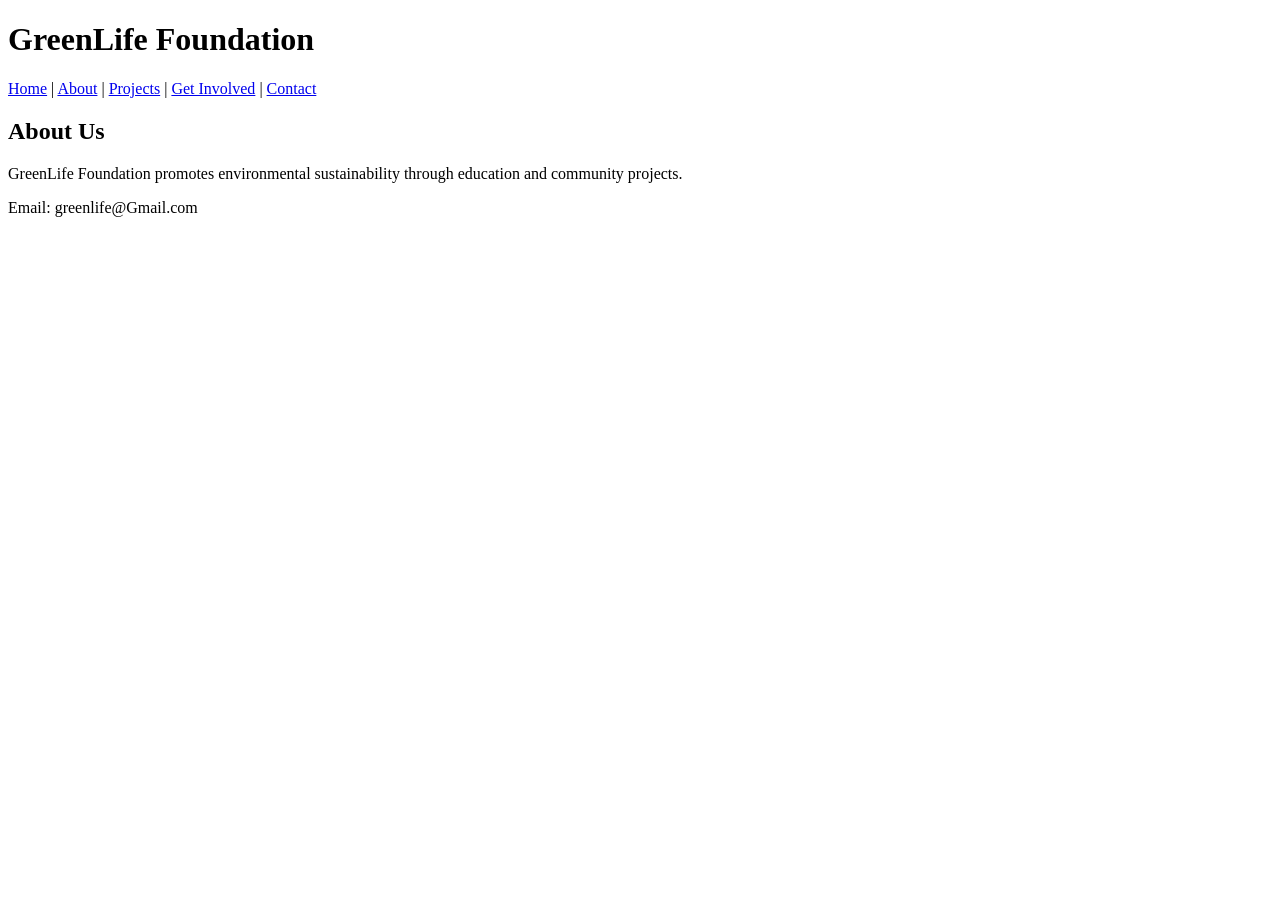
==== About.html @ cb0f6781 "Initial commit" ====
<!DOCTYPE html>
<head>
    <title>About - GreenLife</title>
</head>
<body>

<header>
    <h1>GreenLife Foundation</h1>
    <nav>
        <a href="index.html">Home</a> |
        <a href="about.html">About</a> |
        <a href="projects.html">Projects</a> |
        <a href="get involved.html">Get Involved</a> |
        <a href="contact.html">Contact</a>
    </nav>
</header>

<main>
    <h2>About Us</h2>
    <p>GreenLife Foundation promotes environmental sustainability through education and community projects.</p>
</main>

<footer>
    <p>Email: greenlife@Gmail.com</p>
</footer>

</body>
</html>
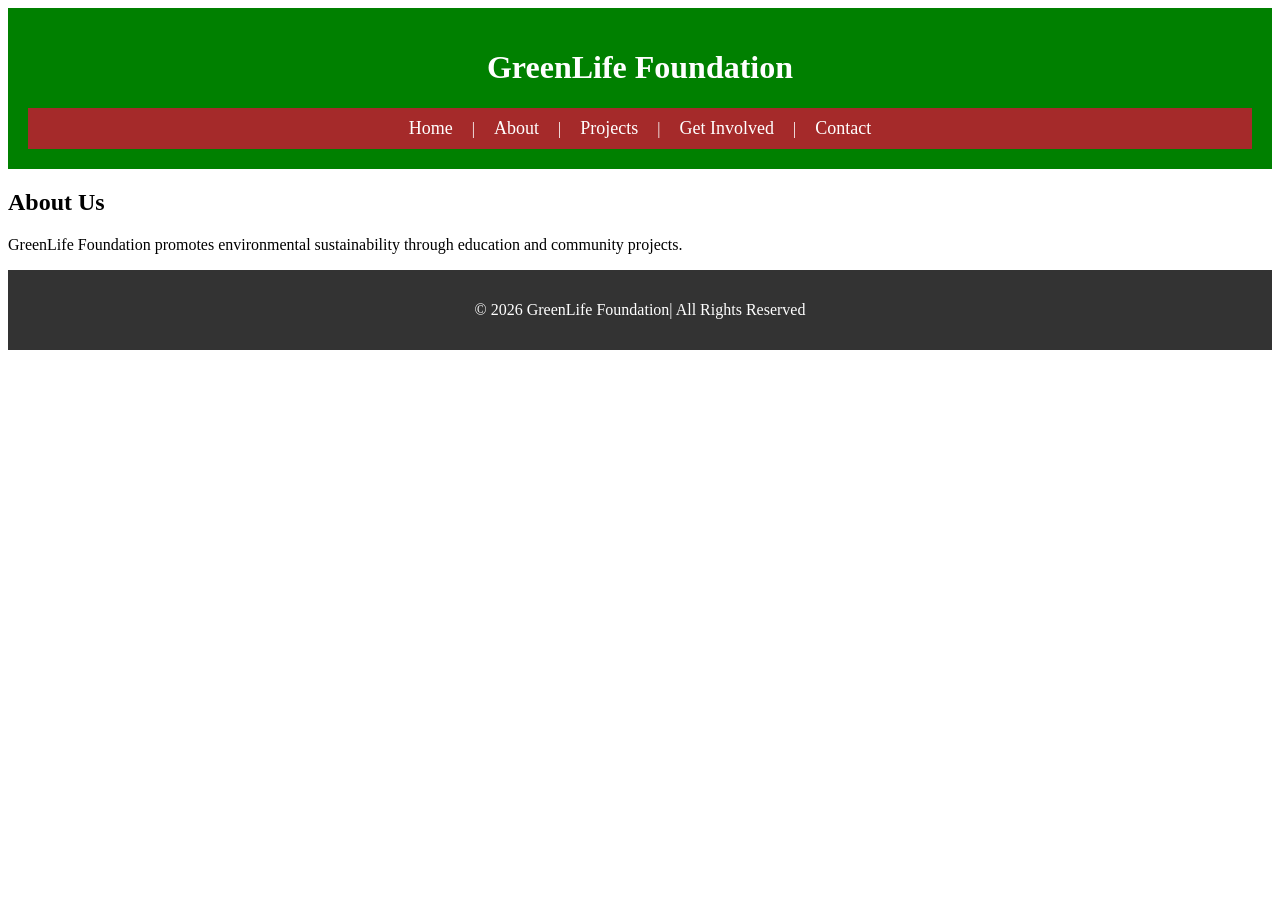
==== commit bb255d6c: "2" ====
--- a/About.html
+++ b/About.html
@@ -1,6 +1,7 @@
 <!DOCTYPE html>
 <head>
     <title>About - GreenLife</title>
+     <link rel="stylesheet" type="text/css" href="Style.css">
 </head>
 <body>
 
@@ -20,9 +21,11 @@
     <p>GreenLife Foundation promotes environmental sustainability through education and community projects.</p>
 </main>
 
-<footer>
-    <p>Email: greenlife@Gmail.com</p>
-</footer>
+<!-- FOOTER -->
+    <footer>
+        <p>©️ 2026 GreenLife Foundation| All Rights Reserved</p>
+    </footer>
+
 
 </body>
 </html>
--- a/Style.css
+++ b/Style.css
@@ -0,0 +1,97 @@
+<!DOCTYPE html>
+    
+    <style>
+
+        /* BODY */
+        body{
+            margin: 0;
+            font-family: Arial, sans-serif;
+            background-color: #f4f4f4;
+        }
+
+        /* HEADER */
+        header{
+            background-color: green;
+            color: white;
+            padding: 20px;
+            text-align: center;
+        }
+
+        /* NAVIGATION */
+        nav{
+            background-color: brown;
+            padding: 10px;
+            text-align: center;
+        }
+
+        nav a{
+            color: white;
+            text-decoration: none;
+            margin: 15px;
+            font-size: 18px;
+        }
+
+        nav a:hover{
+            color: orange;
+        }
+
+        /* HERO SECTION */
+        .hero{
+            background-color: #d9b38c;
+            text-align: center;
+            padding: 60px 20px;
+        }
+
+        .hero h1{
+            font-size: 40px;
+            margin-bottom: 10px;
+        }
+
+        .hero p{
+            font-size: 18px;
+        }
+
+        /* CONTENT SECTION */
+        .container{
+            width: 80%;
+            margin: auto;
+            padding: 40px 0;
+        }
+
+        .card{
+            background-color: white;
+            padding: 20px;
+            margin-bottom: 20px;
+            border-radius: 10px;
+            box-shadow: 0px 2px 5px rgba(0,0,0,0.2);
+        }
+
+        .card h2{
+            color: brown;
+        }
+
+        /* BUTTON */
+        .btn{
+            display: inline-block;
+            background-color: brown;
+            color: white;
+            padding: 10px 20px;
+            text-decoration: none;
+            border-radius: 5px;
+        }
+
+        .btn:hover{
+            background-color: darkred;
+        }
+
+        /* FOOTER */
+        footer{
+            background-color: #333;
+            color: white;
+            text-align: center;
+            padding: 15px;
+        }
+
+    </style>
+
+</html>
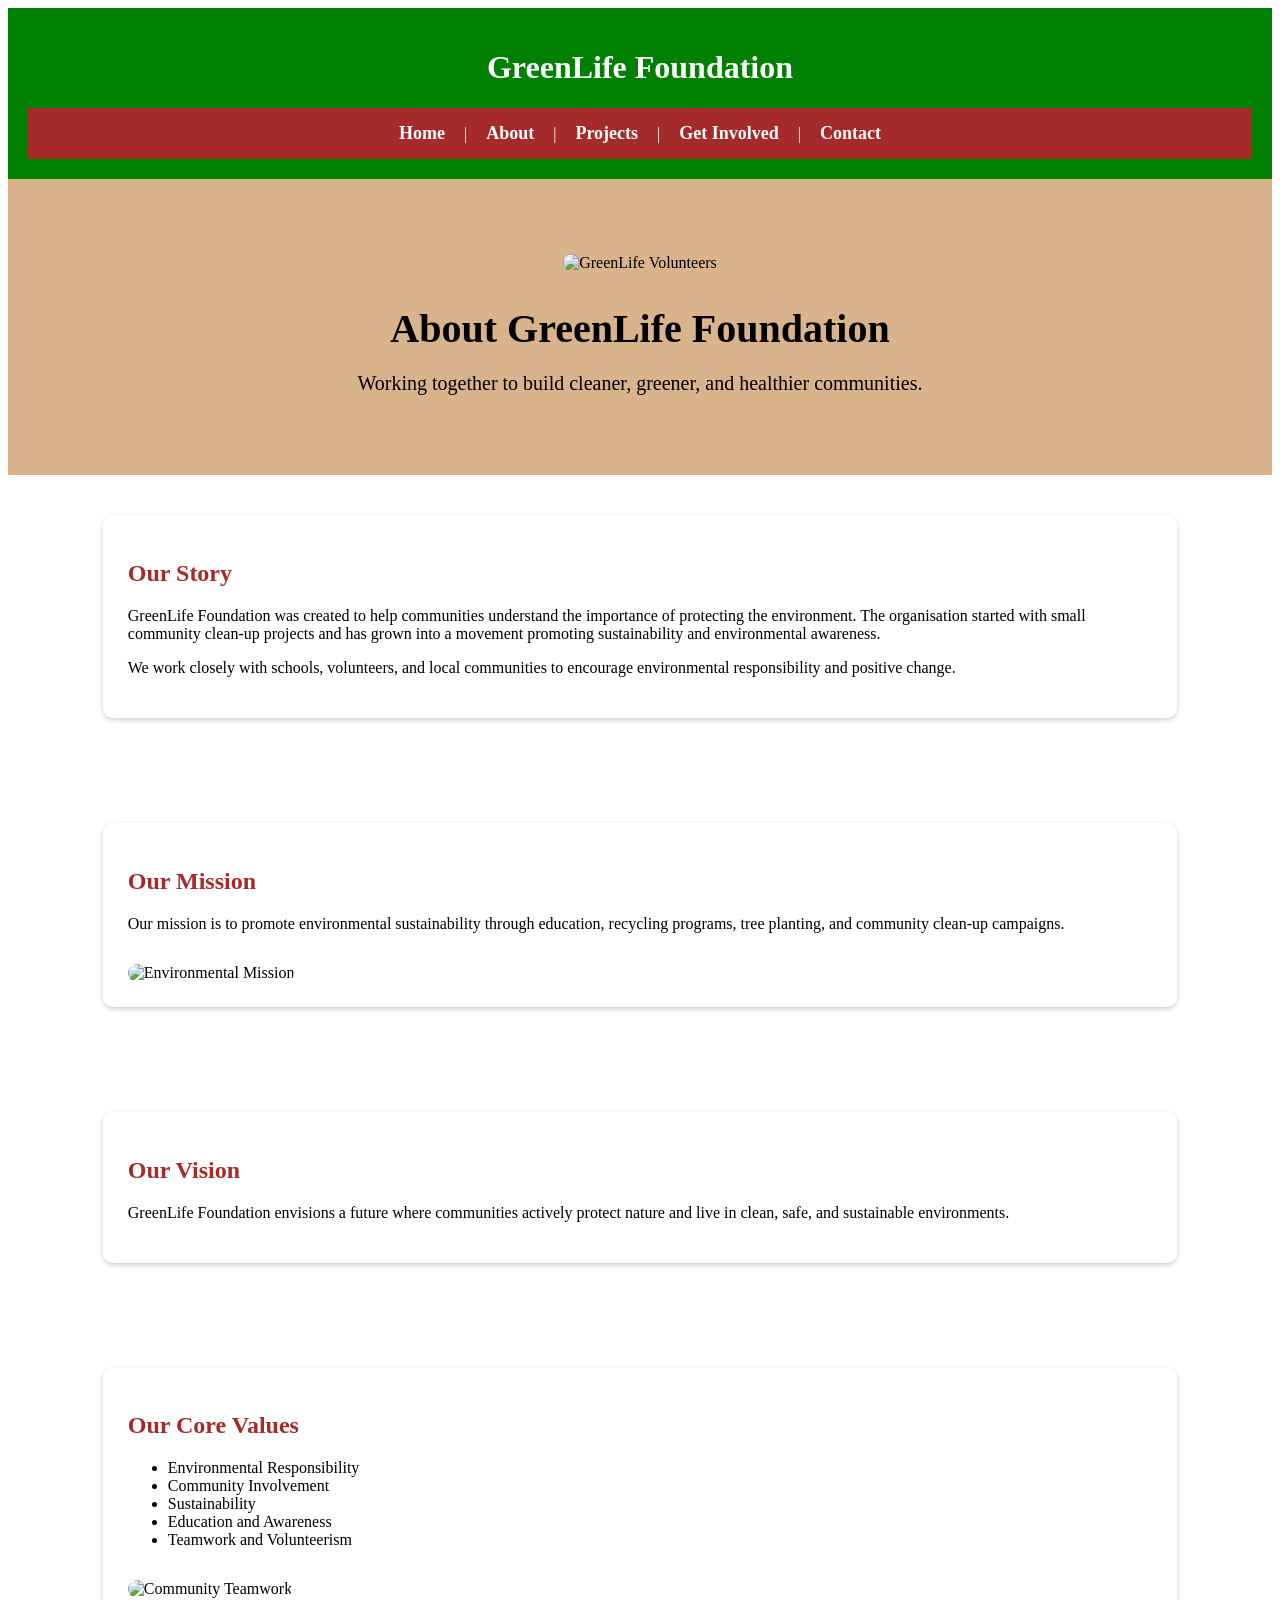
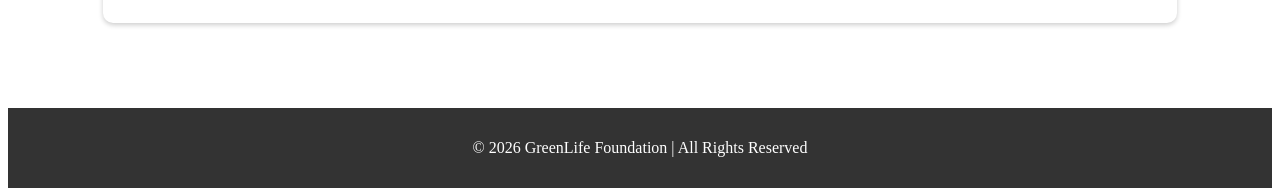
==== commit a148850d: "4" ====
--- a/About.html
+++ b/About.html
@@ -1,31 +1,137 @@
 <!DOCTYPE html>
+
 <head>
+
     <title>About - GreenLife</title>
-     <link rel="stylesheet" type="text/css" href="Style.css">
+
+    <link rel="stylesheet" type="text/css" href="Style.css">
+
 </head>
+
 <body>
 
-<header>
-    <h1>GreenLife Foundation</h1>
-    <nav>
-        <a href="index.html">Home</a> |
-        <a href="about.html">About</a> |
-        <a href="projects.html">Projects</a> |
-        <a href="get involved.html">Get Involved</a> |
-        <a href="contact.html">Contact</a>
-    </nav>
-</header>
+    <!-- HEADER -->
+    <header>
 
-<main>
-    <h2>About Us</h2>
-    <p>GreenLife Foundation promotes environmental sustainability through education and community projects.</p>
-</main>
+        <h1>GreenLife Foundation</h1>
 
-<!-- FOOTER -->
+        <nav>
+            <a href="home.html">Home</a> |
+            <a href="about.html">About</a> |
+            <a href="projects.html">Projects</a> |
+            <a href="get-involved.html">Get Involved</a> |
+            <a href="contact.html">Contact</a>
+        </nav>
+
+    </header>
+
+    <main>
+
+        <!-- ABOUT HERO -->
+        <section class="hero">
+            
+            <img src="images/about.jpg" alt="GreenLife Volunteers">
+
+            <h1>About GreenLife Foundation</h1>
+
+            <p>
+                Working together to build cleaner,
+                greener, and healthier communities.
+            </p>
+
+        </section>
+
+        <!-- OUR STORY -->
+        <section class="container">
+
+            <div class="card">
+
+                <h2>Our Story</h2>
+
+                <p>
+                    GreenLife Foundation was created to help communities
+                    understand the importance of protecting the environment.
+                    The organisation started with small community clean-up
+                    projects and has grown into a movement promoting
+                    sustainability and environmental awareness.
+                </p>
+
+                <p>
+                    We work closely with schools, volunteers,
+                    and local communities to encourage environmental
+                    responsibility and positive change.
+                </p>
+
+            </div>
+
+        </section>
+
+        <!-- MISSION -->
+        <section class="container">
+
+            <div class="card">
+
+                <h2>Our Mission</h2>
+
+                <p>
+                    Our mission is to promote environmental sustainability
+                    through education, recycling programs, tree planting,
+                    and community clean-up campaigns.
+                </p>
+
+                <img src="images/project1.jpg" alt="Environmental Mission">
+
+            </div>
+
+        </section>
+
+        <!-- VISION -->
+        <section class="container">
+
+            <div class="card">
+
+                <h2>Our Vision</h2>
+
+                <p>
+                    GreenLife Foundation envisions a future where
+                    communities actively protect nature and live
+                    in clean, safe, and sustainable environments.
+                </p>
+
+            </div>
+
+        </section>
+
+        <!-- VALUES -->
+        <section class="container">
+
+            <div class="card">
+
+                <h2>Our Core Values</h2>
+
+                <ul>
+                    <li>Environmental Responsibility</li>
+                    <li>Community Involvement</li>
+                    <li>Sustainability</li>
+                    <li>Education and Awareness</li>
+                    <li>Teamwork and Volunteerism</li>
+                </ul>
+
+                <img src="images/project2.jpg" alt="Community Teamwork">
+
+            </div>
+
+        </section>
+
+    </main>
+
+    <!-- FOOTER -->
     <footer>
-        <p>©️ 2026 GreenLife Foundation| All Rights Reserved</p>
+
+        <p>©️ 2026 GreenLife Foundation | All Rights Reserved</p>
+
     </footer>
 
+</body>
 
-</body>
 </html>
--- a/Style.css
+++ b/Style.css
@@ -1,97 +1,158 @@
 <!DOCTYPE html>
-    
-    <style>
+   /* BODY */
+body{
+    margin: 0;
+    font-family: Arial, sans-serif;
+    background-color: #f4f4f4;
+    color: #333;
+}
 
-        /* BODY */
-        body{
-            margin: 0;
-            font-family: Arial, sans-serif;
-            background-color: #f4f4f4;
-        }
+/* HEADER */
+header{
+    background-color: green;
+    color: white;
+    padding: 20px;
+    text-align: center;
+}
 
-        /* HEADER */
-        header{
-            background-color: green;
-            color: white;
-            padding: 20px;
-            text-align: center;
-        }
+/* NAVIGATION */
+nav{
+    background-color: brown;
+    padding: 15px;
+    text-align: center;
+}
 
-        /* NAVIGATION */
-        nav{
-            background-color: brown;
-            padding: 10px;
-            text-align: center;
-        }
+nav a{
+    color: white;
+    text-decoration: none;
+    margin: 15px;
+    font-size: 18px;
+    font-weight: bold;
+}
 
-        nav a{
-            color: white;
-            text-decoration: none;
-            margin: 15px;
-            font-size: 18px;
-        }
+nav a:hover{
+    color: orange;
+}
 
-        nav a:hover{
-            color: orange;
-        }
+/* HERO SECTION */
+.hero{
+    background-color: #d9b38c;
+    text-align: center;
+    padding: 60px 20px;
+}
 
-        /* HERO SECTION */
-        .hero{
-            background-color: #d9b38c;
-            text-align: center;
-            padding: 60px 20px;
-        }
+.hero h1{
+    font-size: 40px;
+    margin-bottom: 10px;
+}
 
-        .hero h1{
-            font-size: 40px;
-            margin-bottom: 10px;
-        }
+.hero p{
+    font-size: 20px;
+}
 
-        .hero p{
-            font-size: 18px;
-        }
+/* CONTAINER */
+.container{
+    width: 85%;
+    margin: auto;
+    padding: 40px 0;
+}
 
-        /* CONTENT SECTION */
-        .container{
-            width: 80%;
-            margin: auto;
-            padding: 40px 0;
-        }
+/* CARDS */
+.card{
+    background-color: white;
+    padding: 25px;
+    margin-bottom: 25px;
+    border-radius: 10px;
+    box-shadow: 0px 2px 5px rgba(0,0,0,0.2);
+}
 
-        .card{
-            background-color: white;
-            padding: 20px;
-            margin-bottom: 20px;
-            border-radius: 10px;
-            box-shadow: 0px 2px 5px rgba(0,0,0,0.2);
-        }
+.card h2{
+    color: brown;
+}
 
-        .card h2{
-            color: brown;
-        }
+/* IMAGES */
+.card img{
+    width: 50%;
+    border-radius: 10px;
+    margin-top: 15px;
+}
 
-        /* BUTTON */
-        .btn{
-            display: inline-block;
-            background-color: brown;
-            color: white;
-            padding: 10px 20px;
-            text-decoration: none;
-            border-radius: 5px;
-        }
+.hero img{
+    width: 50%;
+    border-radius: 10px;
+    margin-top: 15px;
+}
+/* BUTTON */
+.btn{
+    display: inline-block;
+    background-color: brown;
+    color: white;
+    padding: 12px 20px;
+    text-decoration: none;
+    border-radius: 5px;
+    margin-top: 10px;
+}
 
-        .btn:hover{
-            background-color: darkred;
-        }
+.btn:hover{
+    background-color: darkred;
+}
 
-        /* FOOTER */
-        footer{
-            background-color: #333;
-            color: white;
-            text-align: center;
-            padding: 15px;
-        }
+/* FORMS */
+form{
+    margin-top: 20px;
+}
 
-    </style>
+input, textarea{
+    width: 100%;
+    padding: 12px;
+    margin-top: 10px;
+    margin-bottom: 20px;
+    border: 1px solid #ccc;
+    border-radius: 5px;
+}
 
+button{
+    background-color: green;
+    color: white;
+    border: none;
+    padding: 12px 20px;
+    border-radius: 5px;
+    cursor: pointer;
+}
+
+button:hover{
+    background-color: darkgreen;
+}
+
+/* FOOTER */
+footer{
+    background-color: #333;
+    color: white;
+    text-align: center;
+    padding: 15px;
+    margin-top: 20px;
+}
+
+/* RESPONSIVE */
+@media(max-width:768px){
+
+    nav a{
+        display: block;
+        margin: 10px 0;
+    }
+
+    .hero h1{
+        font-size: 30px;
+    }
+
+}
+
+select{
+    width: 100%;
+    padding: 12px;
+    margin-top: 10px;
+    margin-bottom: 20px;
+    border-radius: 5px;
+}
+ 
 </html>
